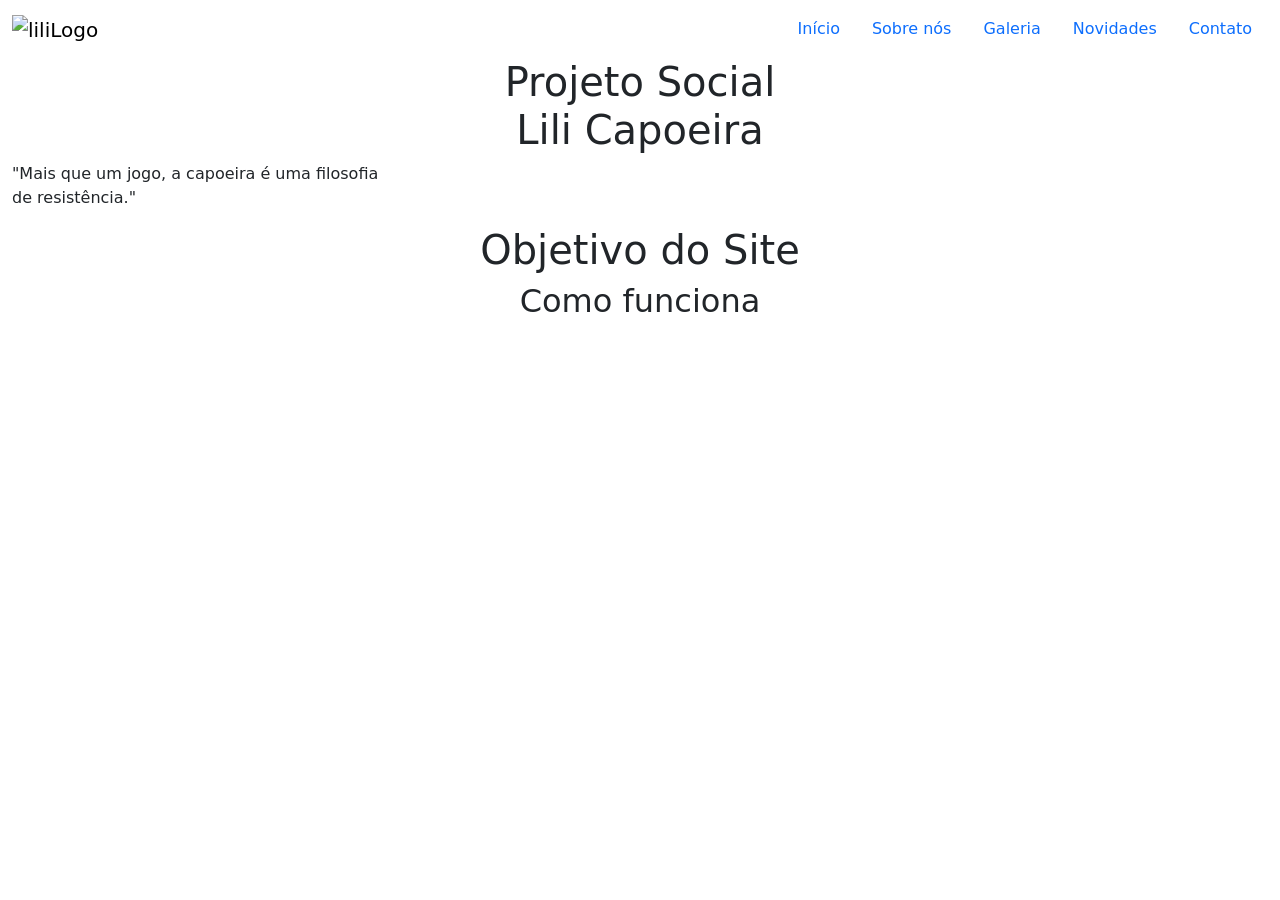
==== pages/abouts-us.html @ 07c57dac "Feat: Inicialização da página about-us" ====
<!DOCTYPE html>
<html lang="en">
<head>
    <meta charset="UTF-8">
    <meta name="viewport" content="width=device-width, initial-scale=1.0">
    <title>Sobre Nós</title>
    <!-- FONTES -->
    <link rel="preconnect" href="https://fonts.googleapis.com">
    <link rel="preconnect" href="https://fonts.gstatic.com" crossorigin>
    <link href="https://fonts.googleapis.com/css2?family=Inria+Serif:ital,wght@0,300;0,400;0,700;1,300;1,400;1,700&family=La+Belle+Aurore&display=swap" rel="stylesheet">
    <!-- BOOTSTRAP -->
    <link href="https://cdn.jsdelivr.net/npm/bootstrap@5.3.5/dist/css/bootstrap.min.css" rel="stylesheet"
        integrity="sha384-SgOJa3DmI69IUzQ2PVdRZhwQ+dy64/BUtbMJw1MZ8t5HZApcHrRKUc4W0kG879m7" crossorigin="anonymous">
    <!-- CSS -->
    <link rel="stylesheet" href="/layout-bootstrap-senai/css/style.css">
</head>
<body>
    <section class="background-banner">
        <header>
            <nav class="navbar">
                <div class="container-fluid">
                    <a class="navbar-brand" href="#">
                        <img src="/layout-bootstrap-senai/images/Logo.png" alt="liliLogo" width="98" height="98">
                    </a>
                    <nav class="nav">
                        <a class="nav-link" href="/layout-bootstrap-senai/index.html">Início</a>
                        <a class="nav-link active" aria-current="page" href="#">Sobre nós</a>
                        <a class="nav-link" href="gallery.html">Galeria</a>
                        <a class="nav-link" href="news.html">Novidades</a>
                        <a class="nav-link" href="contact.html">Contato</a>
                    </nav>
                </div>
            </nav>
        </header>
        <div class="container main-text-container d-flex justify-content-center align-items-center">
            <h1 class="text-center main-text"><span>Projeto Social</span><br> Lili Capoeira</h1>
        </div>
        <div class="container-fluid">
            <p id="subtext-main-page">"Mais que um jogo, a capoeira é uma filosofia <br> de resistência."</p>
        </div>
    </section>

    <section class="website-purpose">
        <h1 class="green-title text-center">Objetivo do Site</h1>

        <h2 class="green-title text-center">Como funciona</h2>

        <div class="container"></div>
    </section>

</body>
</html>
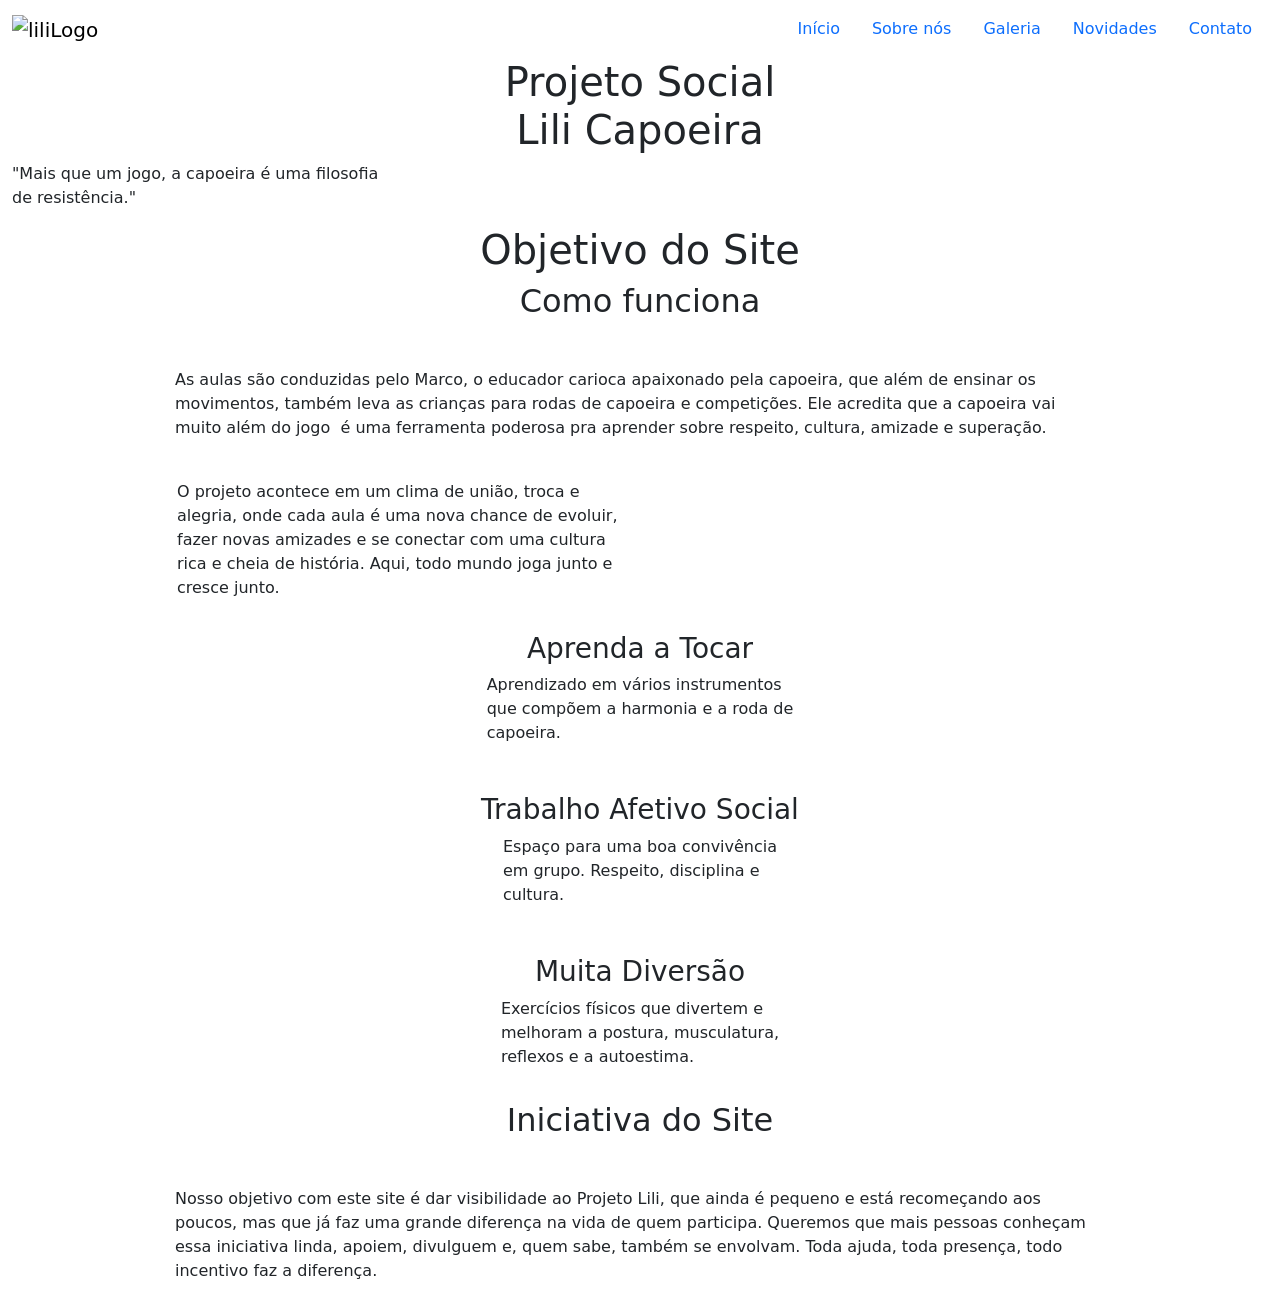
==== commit e480ab38: "Feat: Finalização da aba Sobre Nós" ====
--- a/pages/abouts-us.html
+++ b/pages/abouts-us.html
@@ -43,9 +43,61 @@
     <section class="website-purpose">
         <h1 class="green-title text-center">Objetivo do Site</h1>
 
-        <h2 class="green-title text-center">Como funciona</h2>
+        <h2 class="green-title text-center mb-5">Como funciona</h2>
 
-        <div class="container"></div>
+        <div class="container">
+            <div class="col-md-10 m-auto">
+                <p class="meet-text">
+                    As aulas são conduzidas pelo Marco, o educador carioca apaixonado pela capoeira, que além de ensinar os movimentos, também leva as crianças para rodas de capoeira e competições. Ele acredita que a capoeira vai muito além do jogo  é uma ferramenta poderosa pra aprender sobre respeito, cultura, amizade e superação.
+                </p>
+            </div>
+        </div>
+        <div class="container">
+            <div class="row justify-content-center">
+                <div class="col-md-5">
+                    <p class="meet-text d-flex mt-4">
+                        O projeto acontece em um clima de união, troca e alegria, onde cada aula é uma nova chance de evoluir, fazer novas amizades e se conectar com uma cultura rica e cheia de história. Aqui, todo mundo joga junto e cresce junto.
+                    </p>
+                </div>
+                <div class="col-md-5 d-flex justify-content-end">
+                    <img src="/layout-bootstrap-senai/images/imagem-sobrenos.png" alt="" class="img-fluid">
+                </div>
+            </div>
+        </div>
+    </section>
+
+    <section class="cards-about-us">
+        <div class="container">
+            <div class="row justify-content-around">
+                <div class="card-about-us d-flex justify-content-around align-items-center flex-column">
+                    <img src="/layout-bootstrap-senai/images/cards-about-us/music.svg" alt="" class="pt-3">
+                    <h3>Aprenda a Tocar</h3>
+                    <p class="cards-text pb-3">Aprendizado em vários instrumentos <br> que compõem a harmonia e a roda de <br> capoeira.</p>
+                </div>
+                <div class="card-about-us d-flex justify-content-around align-items-center flex-column">
+                    <img src="/layout-bootstrap-senai/images/cards-about-us/social.svg" alt="" class="pt-3">
+                    <h3>Trabalho Afetivo Social</h3>
+                    <p class="cards-text pb-3">Espaço para uma boa convivência <br> em grupo. Respeito, disciplina e <br> cultura.</p>
+                </div>
+                <div class="card-about-us d-flex justify-content-around align-items-center flex-column">
+                    <img src="/layout-bootstrap-senai/images/cards-about-us/star.svg" alt="" class="pt-3">
+                    <h3>Muita Diversão</h3>
+                    <p class="cards-text pb-3">Exercícios físicos que divertem e <br> melhoram a postura, musculatura, <br> reflexos e a autoestima.</p>
+                </div>
+            </div>
+        </div>
+    </section>
+
+    <section class="website-initiative">
+        <h2 class="green-title text-center mb-5">Iniciativa do Site</h2>
+
+        <div class="container">
+            <div class="col-md-10 m-auto">
+                <p class="meet-text">
+                    Nosso objetivo com este site é dar visibilidade ao Projeto Lili, que ainda é pequeno e está recomeçando aos poucos, mas que já faz uma grande diferença na vida de quem participa. Queremos que mais pessoas conheçam essa iniciativa linda, apoiem, divulguem e, quem sabe, também se envolvam. Toda ajuda, toda presença, todo incentivo faz a diferença.
+                </p>
+            </div>
+        </div>
     </section>
 
 </body>
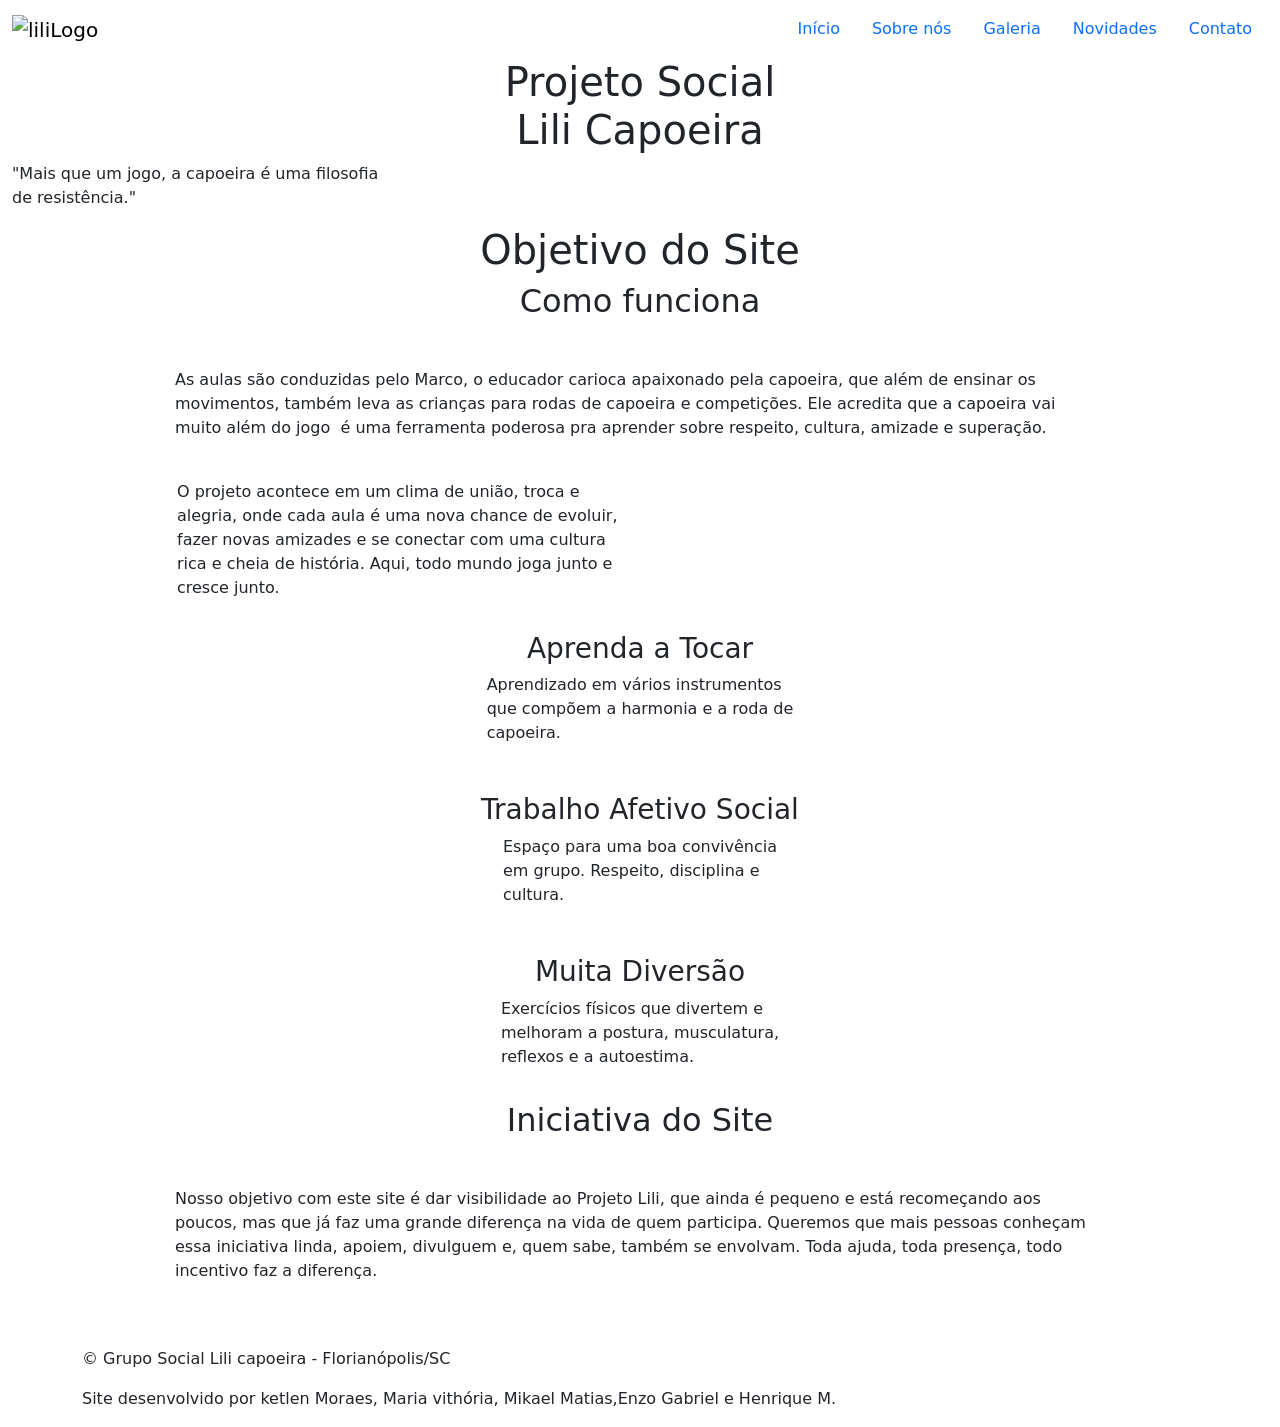
==== commit 9b0bca4f: "Feat: Junção das páginas Início e Sobre Nós" ====
--- a/pages/abouts-us.html
+++ b/pages/abouts-us.html
@@ -88,7 +88,7 @@
         </div>
     </section>
 
-    <section class="website-initiative">
+    <section class="website-initiative pb-5">
         <h2 class="green-title text-center mb-5">Iniciativa do Site</h2>
 
         <div class="container">
@@ -100,5 +100,11 @@
         </div>
     </section>
 
+    <footer>
+        <div class="container">
+            <p class="footer-reference">&copy; Grupo Social Lili capoeira - Florianópolis/SC </p>
+            <p class="credits">Site desenvolvido por  ketlen Moraes, Maria vithória, Mikael Matias,Enzo Gabriel e  Henrique M.</p>
+        </div>
+    </footer>
 </body>
 </html>
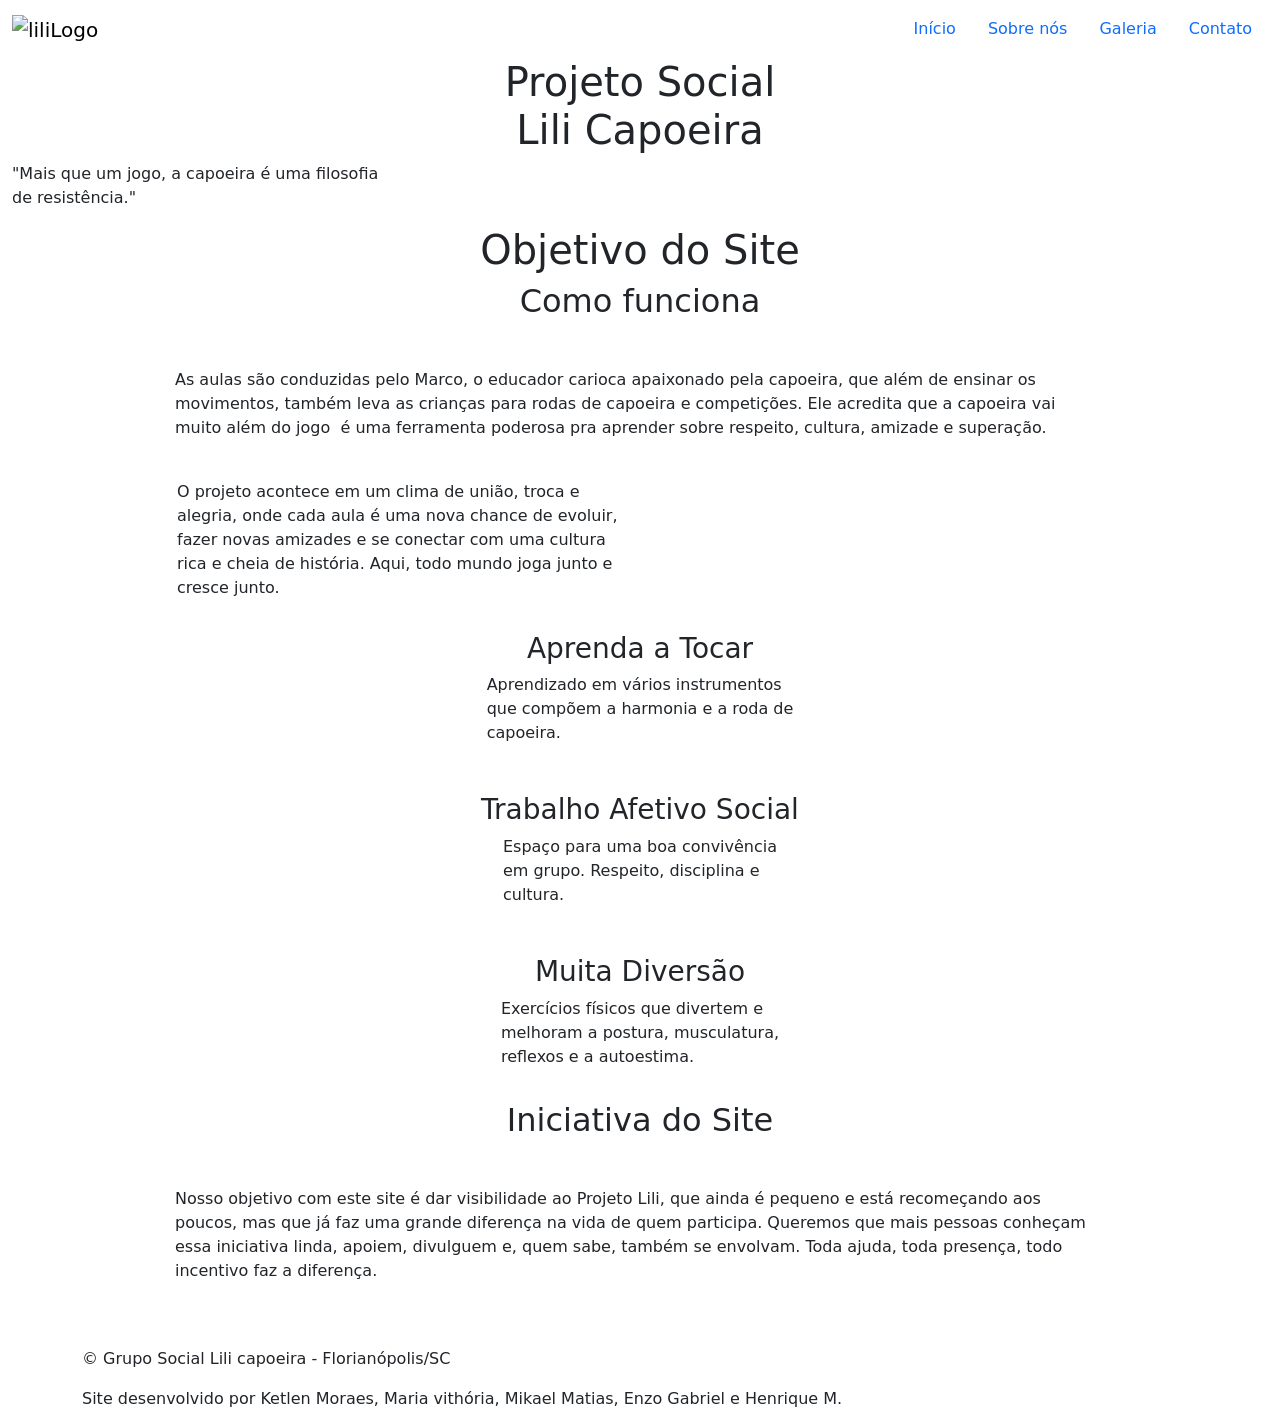
==== commit 553f43a6: "Feat: Inicialização da página Contato" ====
--- a/pages/abouts-us.html
+++ b/pages/abouts-us.html
@@ -26,7 +26,6 @@
                         <a class="nav-link" href="/layout-bootstrap-senai/index.html">Início</a>
                         <a class="nav-link active" aria-current="page" href="#">Sobre nós</a>
                         <a class="nav-link" href="gallery.html">Galeria</a>
-                        <a class="nav-link" href="news.html">Novidades</a>
                         <a class="nav-link" href="contact.html">Contato</a>
                     </nav>
                 </div>
@@ -103,7 +102,7 @@
     <footer>
         <div class="container">
             <p class="footer-reference">&copy; Grupo Social Lili capoeira - Florianópolis/SC </p>
-            <p class="credits">Site desenvolvido por  ketlen Moraes, Maria vithória, Mikael Matias,Enzo Gabriel e  Henrique M.</p>
+            <p class="credits">Site desenvolvido por Ketlen Moraes, Maria vithória, Mikael Matias, Enzo Gabriel e  Henrique M.</p>
         </div>
     </footer>
 </body>
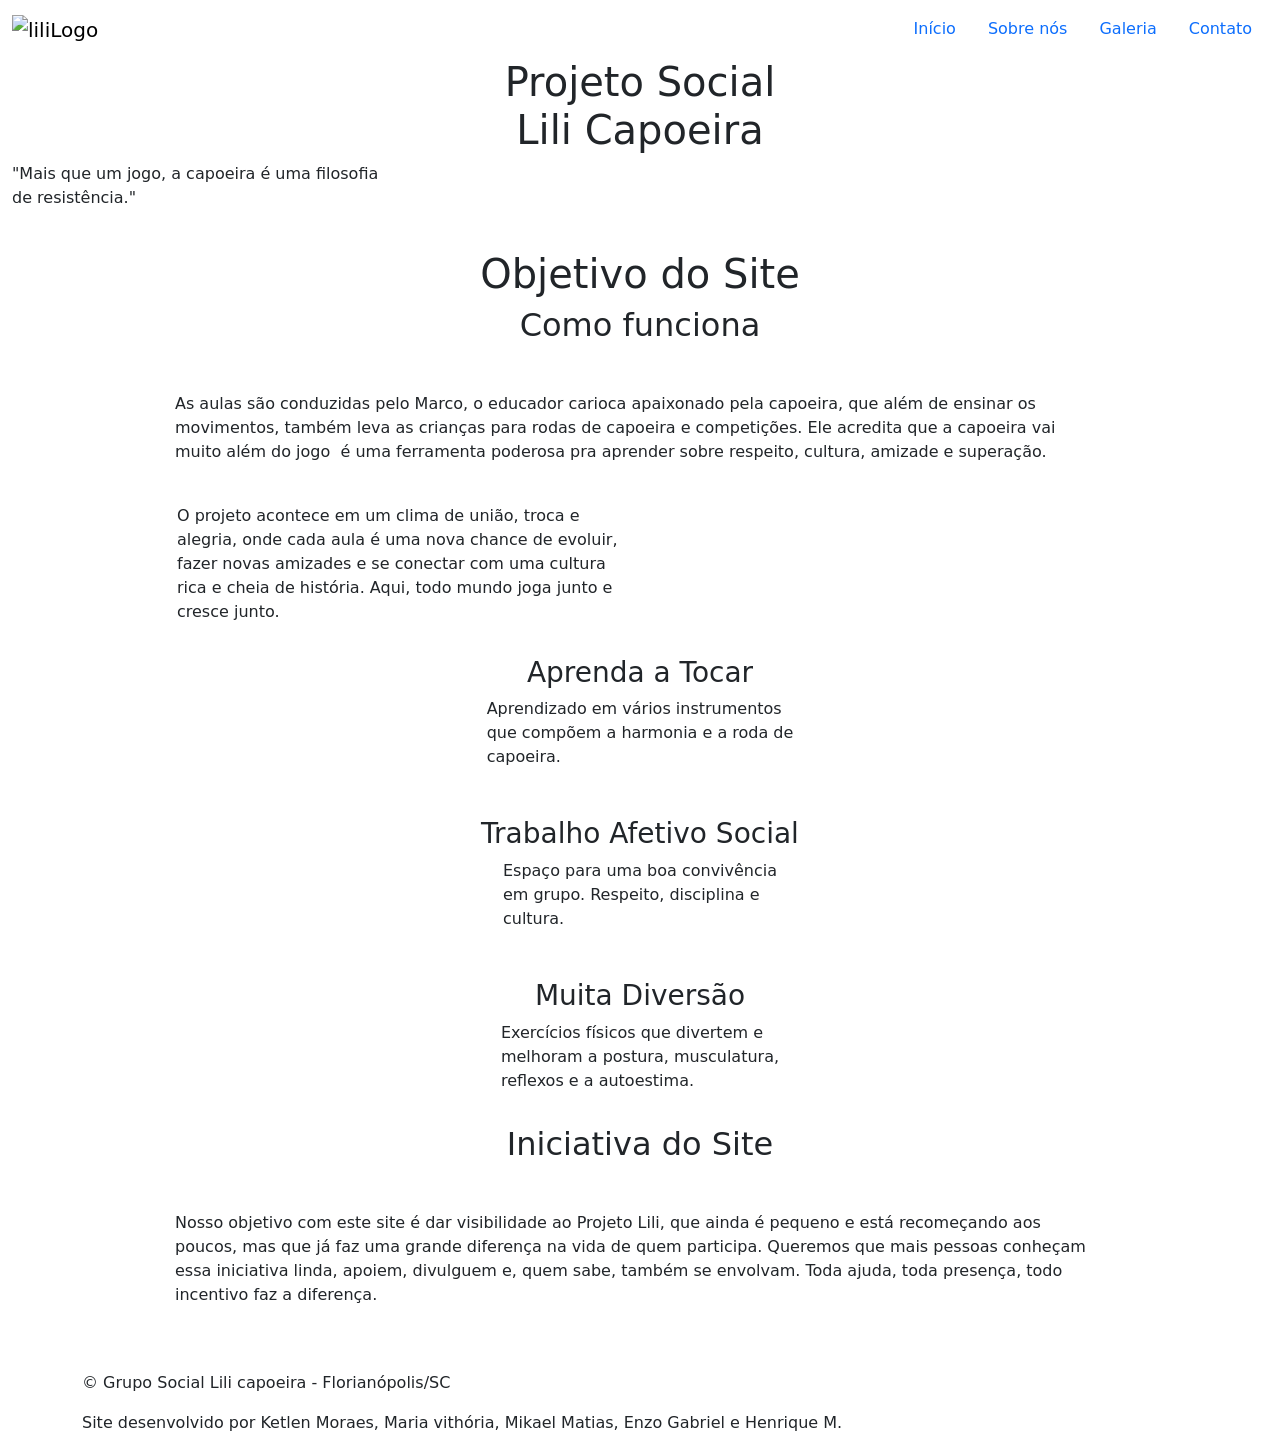
==== commit 592df1a8: "Feat: Adição do botão to top" ====
--- a/pages/abouts-us.html
+++ b/pages/abouts-us.html
@@ -36,6 +36,10 @@
         </div>
         <div class="container-fluid">
             <p id="subtext-main-page">"Mais que um jogo, a capoeira é uma filosofia <br> de resistência."</p>
+        </div>
+        
+        <div class="to-top">
+            <a href="#"><img src="/layout-bootstrap-senai/images/to-top.svg" alt=""></a>
         </div>
     </section>
 
